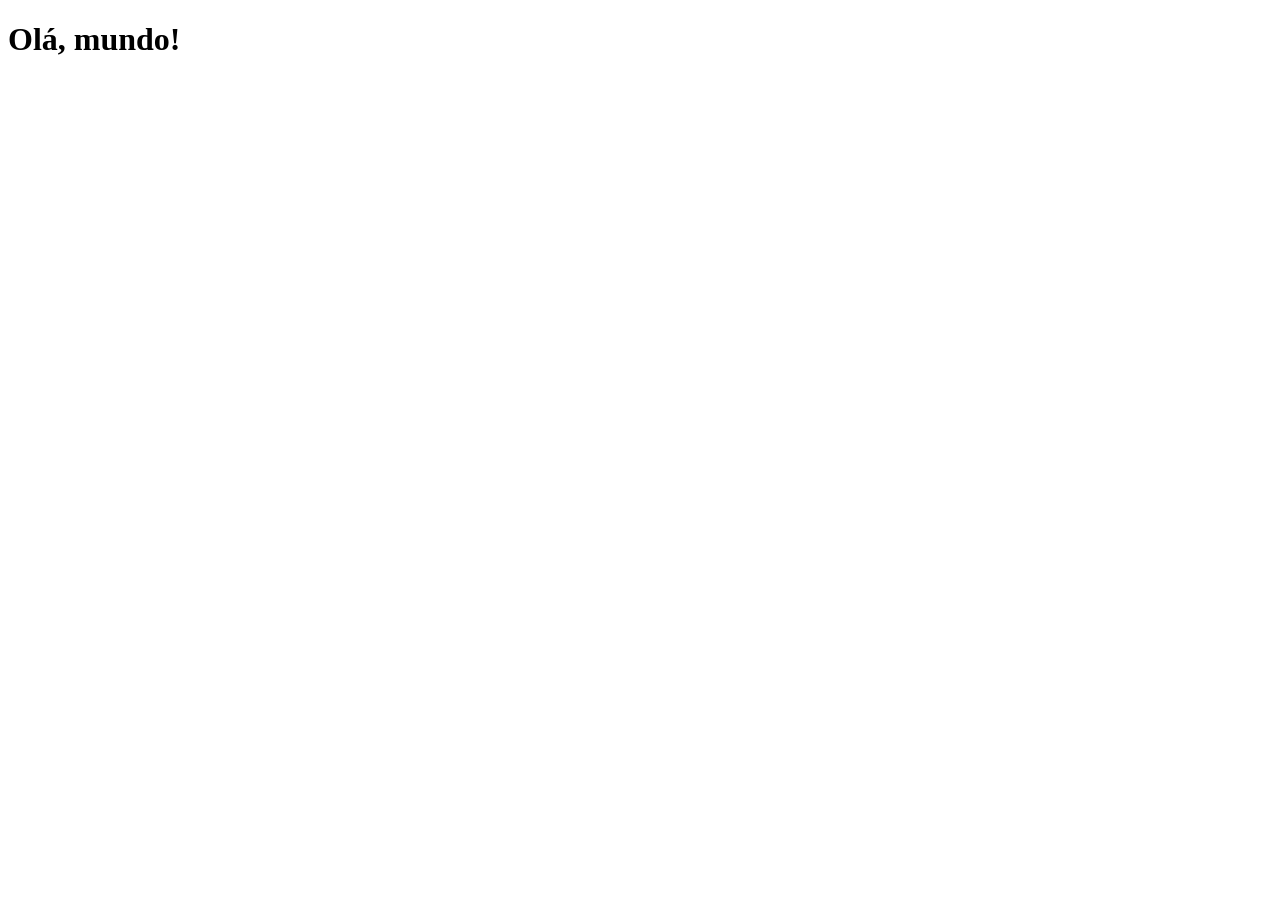
==== index.html @ 9279a924 "Página Inicial" ====
<!DOCTYPE html>
<html lang="en">
<head>
    <meta charset="UTF-8">
    <meta name="viewport" content="width=device-width, initial-scale=1.0">
    <link rel="icon" type="image/x-icon" href="favicon.ico">
    <title>Projeto redes sociais</title>
</head>
<body>
    <h1>Olá, mundo!</h1>
</body>
</html>
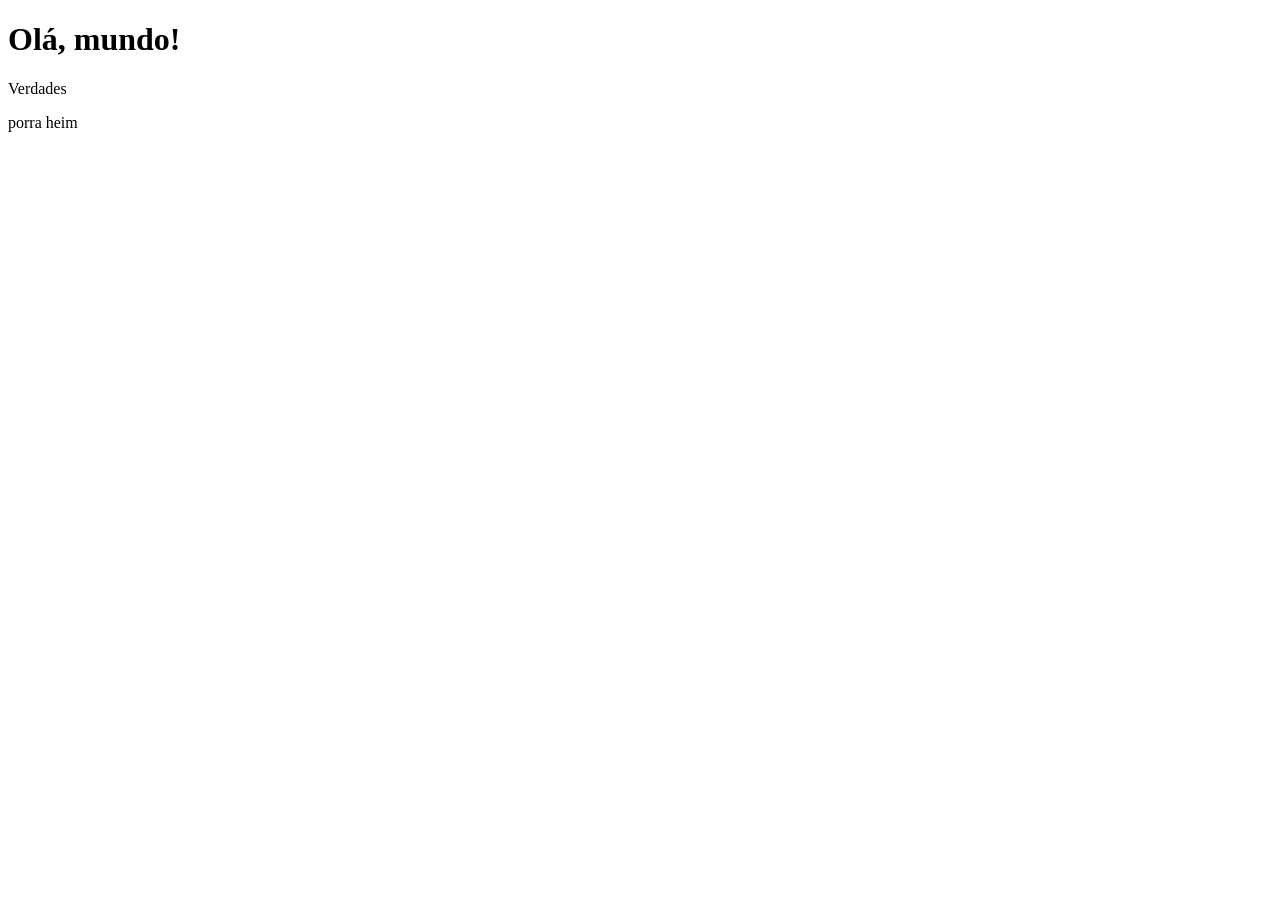
==== commit 3e7baa69: "HTML iniciado" ====
--- a/index.html
+++ b/index.html
@@ -8,5 +8,7 @@
 </head>
 <body>
     <h1>Olá, mundo!</h1>
+    <p>Verdades</p>
+    <p>porra heim</p>
 </body>
 </html>
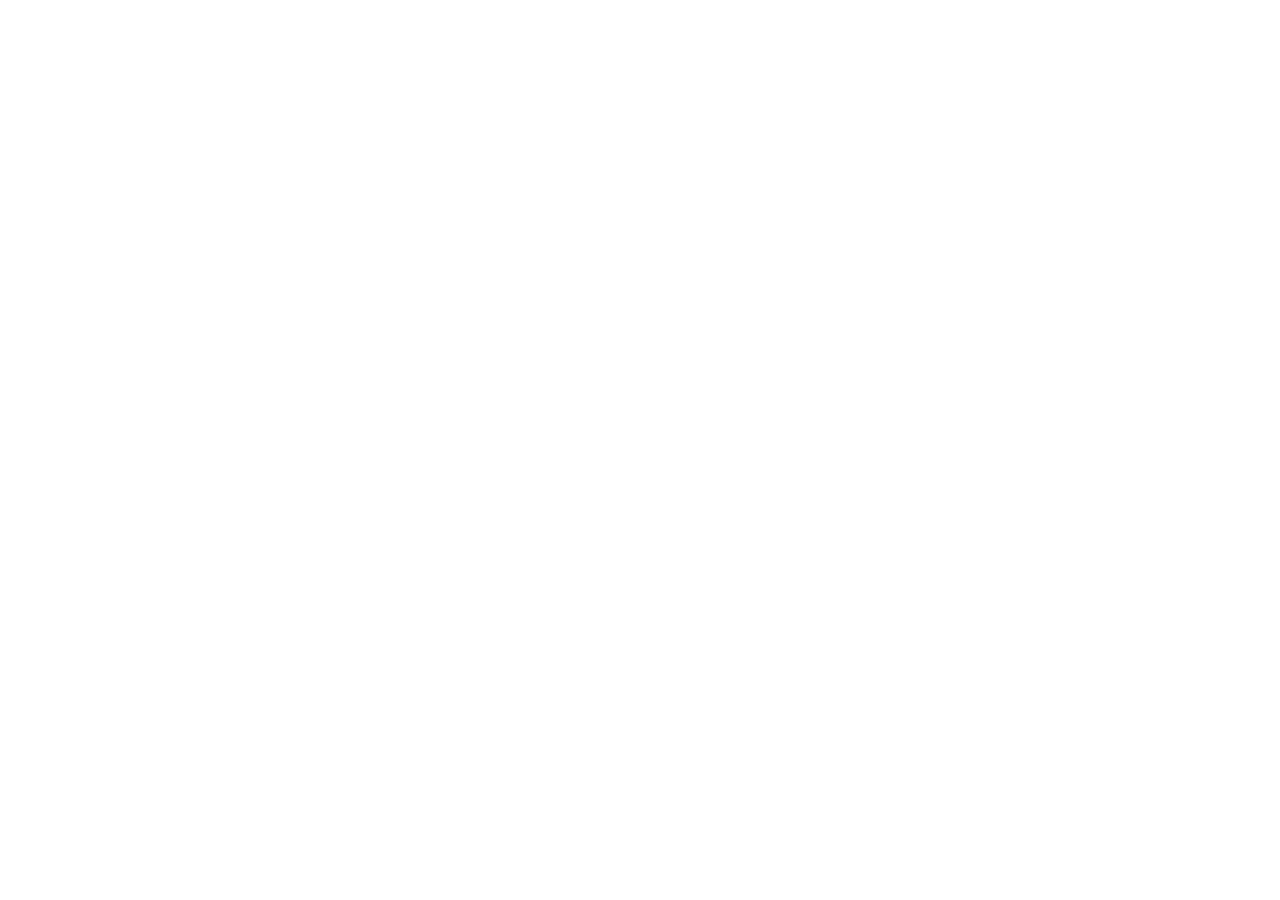
==== commit df0f742c: "nada" ====
--- a/index.html
+++ b/index.html
@@ -3,12 +3,21 @@
 <head>
     <meta charset="UTF-8">
     <meta name="viewport" content="width=device-width, initial-scale=1.0">
-    <link rel="icon" type="image/x-icon" href="favicon.ico">
+<link rel="stylesheet" href="favicon.ico">
+
     <title>Projeto redes sociais</title>
 </head>
 <body>
-    <h1>Olá, mundo!</h1>
-    <p>Verdades</p>
-    <p>porra heim</p>
+  <main>
+
+    <section id="telefone">
+
+    </section>
+
+    <section id="redes-sociais">
+
+    </section>
+  </main>
+    
 </body>
 </html>
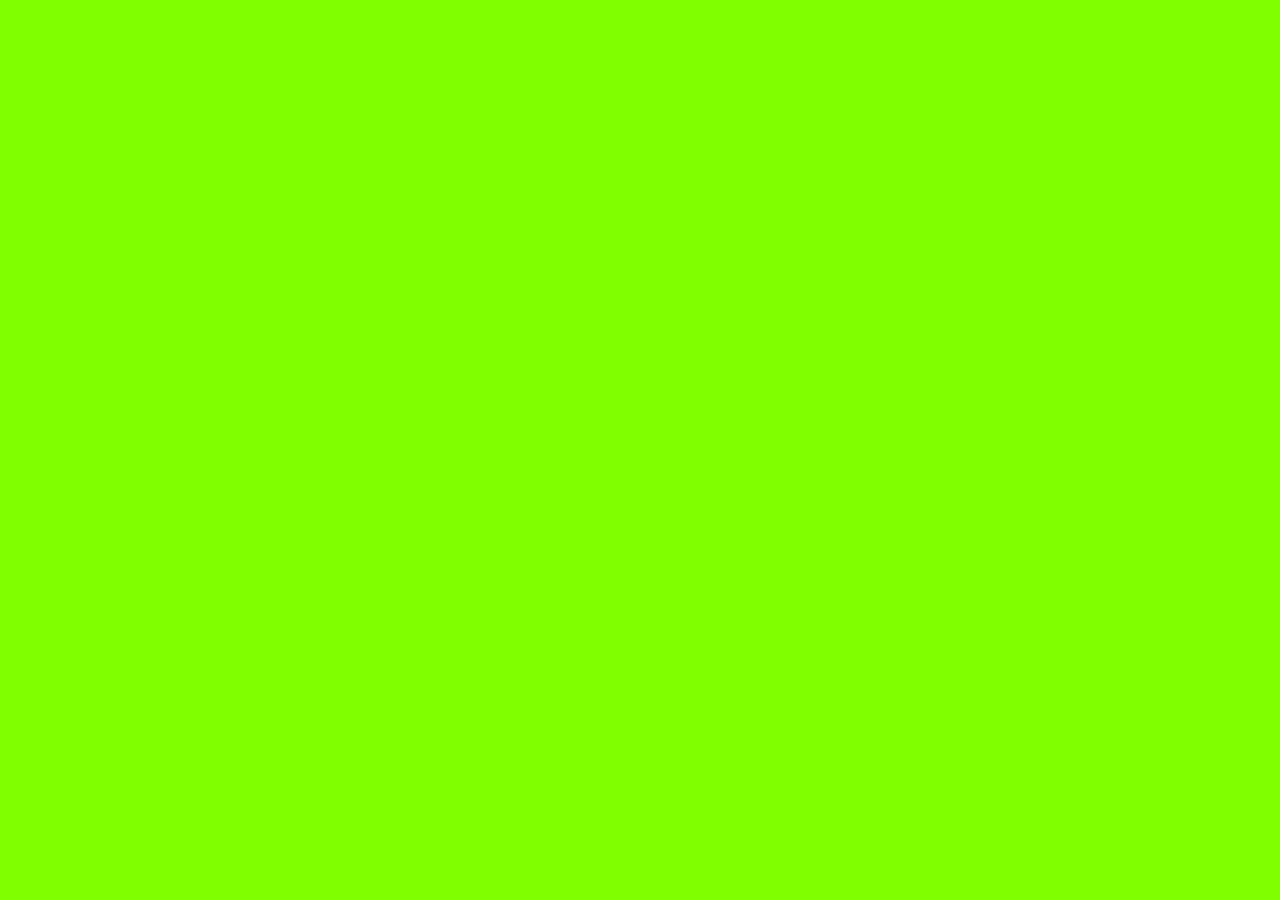
==== commit e2969c40: "Configurando" ====
--- a/index.html
+++ b/index.html
@@ -1,9 +1,11 @@
 <!DOCTYPE html>
-<html lang="en">
+<html lang="pt-br">
 <head>
     <meta charset="UTF-8">
     <meta name="viewport" content="width=device-width, initial-scale=1.0">
-<link rel="stylesheet" href="favicon.ico">
+<link rel="shortcut icon" href="favicon.ico" type="image/x-icon">
+
+<link rel="stylesheet" href="estilos/estilos.css">
 
     <title>Projeto redes sociais</title>
 </head>
@@ -11,7 +13,7 @@
   <main>
 
     <section id="telefone">
-
+    
     </section>
 
     <section id="redes-sociais">
--- a/estilos/estilos.css
+++ b/estilos/estilos.css
@@ -0,0 +1,29 @@
+@charset "UTF-8";
+
+* {
+    margin: 0;
+    padding: 0;
+    font-family: Arial, Helvetica, sans-serif;
+}
+html, body {
+    height: 100vh;
+    width: 100vw;
+    background-color: black;
+}
+
+main {
+    height: 100vh;
+    position: relative;
+    background-color: chartreuse;
+}
+
+section#telefone{
+   height: 200px; 
+   width: 500px;
+   background: url('.../imagens/frame.iphone.png');
+   position: absolute;
+   top: 50%;
+   left: 50%;
+   transform: translate(-50%, -50%);
+  
+}
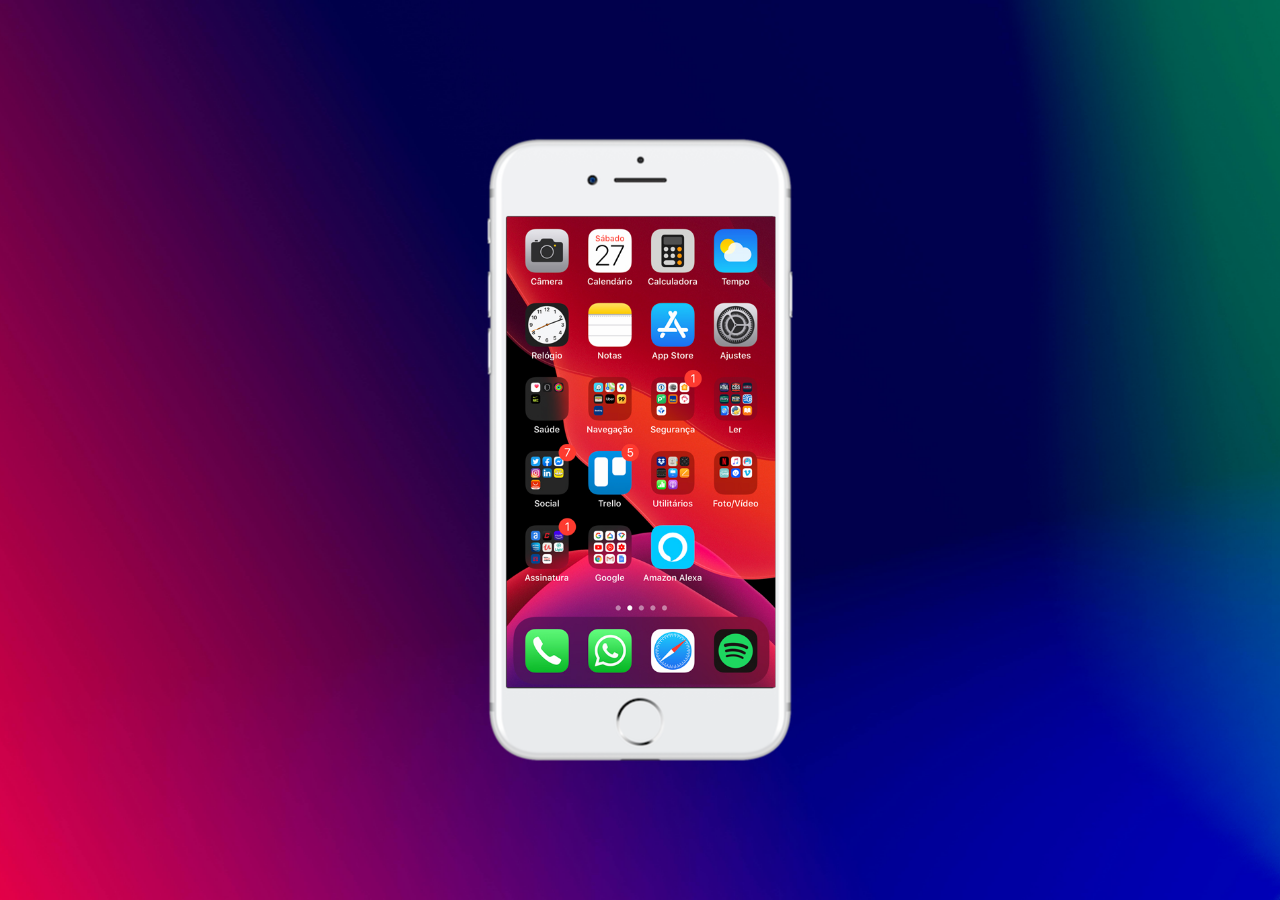
==== commit 43b95a05: "Criei a tela home" ====
--- a/index.html
+++ b/index.html
@@ -13,7 +13,7 @@
   <main>
 
     <section id="telefone">
-    
+    <iframe src="home.html" name="tela" id="tela" frameborder="0"></iframe>
     </section>
 
     <section id="redes-sociais">
--- a/estilos/estilos.css
+++ b/estilos/estilos.css
@@ -11,19 +11,35 @@
     background-color: black;
 }
 
+body {
+    background:url(../imagens/Fundo.jpg) no-repeat top center fixed;
+    background-size: cover;
+    background-attachment: fixed;
+
+}
+
 main {
     height: 100vh;
     position: relative;
-    background-color: chartreuse;
+    
 }
 
 section#telefone{
-   height: 200px; 
-   width: 500px;
-   background: url('.../imagens/frame.iphone.png');
-   position: absolute;
-   top: 50%;
-   left: 50%;
-   transform: translate(-50%, -50%);
-  
-}+  position: absolute;
+  top: 50%;
+  left: 50%;
+  transform: translate(-50%, -50%);
+
+   height: 627px; 
+   width: 311px; 
+   background: url('../imagens/frame-iphone.png') no-repeat center;
+} 
+
+   iframe#tela {
+    position: relative;
+    top: 80px;
+    left: 22px;
+    width: 269px;
+    height: 471px;
+    
+ }
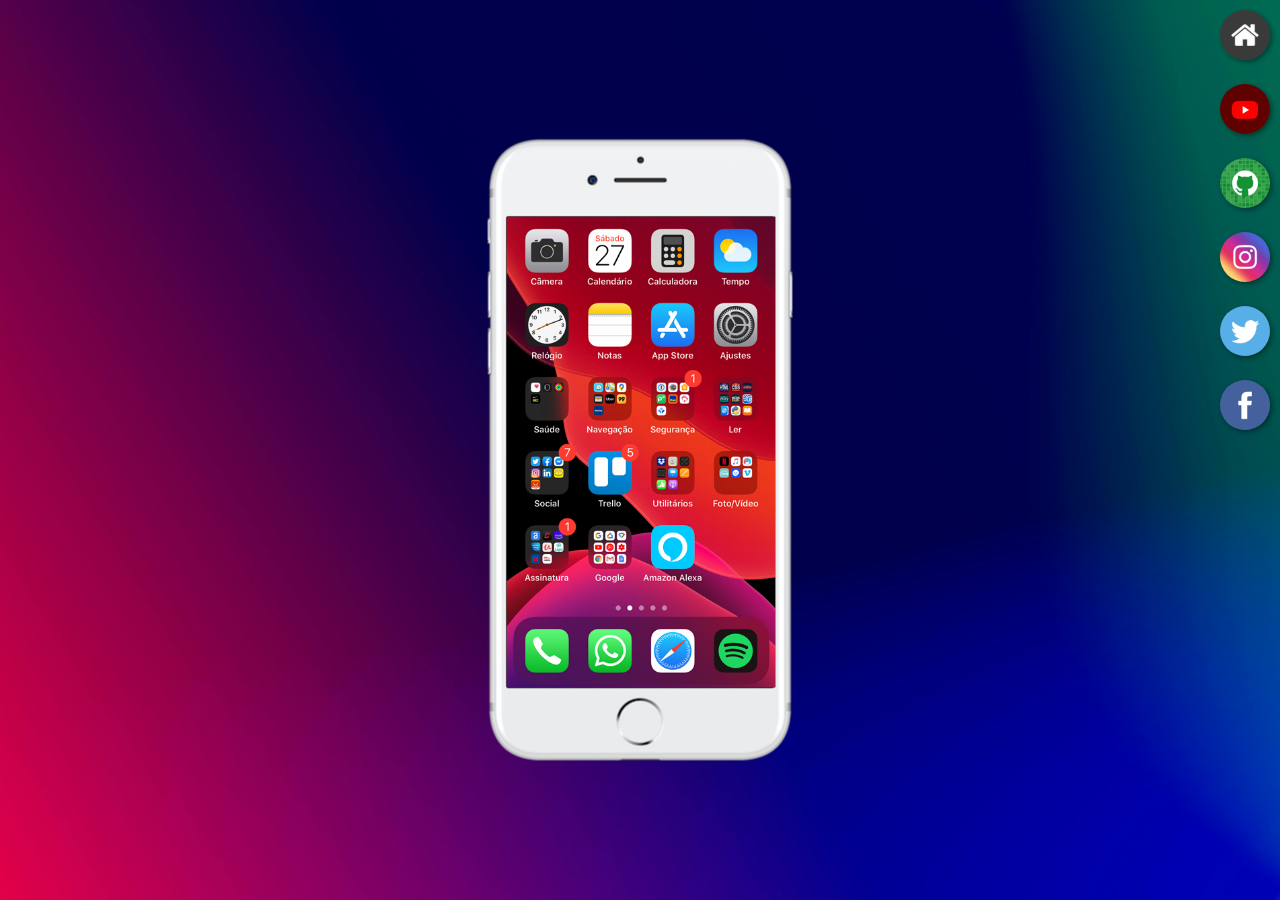
==== commit 35e36a79: "Botões Redes sociais" ====
--- a/index.html
+++ b/index.html
@@ -13,11 +13,19 @@
   <main>
 
     <section id="telefone">
-    <iframe src="home.html" name="tela" id="tela" frameborder="0"></iframe>
+    <iframe src="home.html" name="tela" id="tela" frameborder="0">
+      Seu navegador não suporta iframes.
+    </iframe>
     </section>
 
     <section id="redes-sociais">
-
+     <a href="#" target="tela"> <img src="imagens/logo-home.jpg" alt="Home"></a><br>
+     <a href="#" target="tela"><img src="imagens/logo-youtube.jpg" alt="YouTube"></a><br>
+     <a href="#" target="tela"><img src="imagens/logo-github.jpg" alt="GitHub"></a><br>
+     <a href="#" target="tela"><img src="imagens/logo-instagram.jpg" alt="Instagram"></a><br>
+     <a href="#" target="tela"><img src="imagens/logo-twitter.jpg" alt="twitter"></a><br>
+     <a href="#" target="tela"><img src="imagens/logo-facebook.jpg" alt="Facebook"></a>
+     
     </section>
   </main>
     
--- a/estilos/estilos.css
+++ b/estilos/estilos.css
@@ -42,4 +42,20 @@
     width: 269px;
     height: 471px;
     
- }+ }
+
+ section#redes-sociais img {
+    width: 50px;
+    margin:10px;
+    border-radius: 50%;
+    box-shadow:2px 2px 5px rgba(0, 0, 0, 0.405);
+    box-sizing: border-box;
+     }
+
+     section#redes-sociais {
+        text-align: right;
+     }
+
+     section#redes-sociais img:hover{
+       border:2px solid white;
+     }
